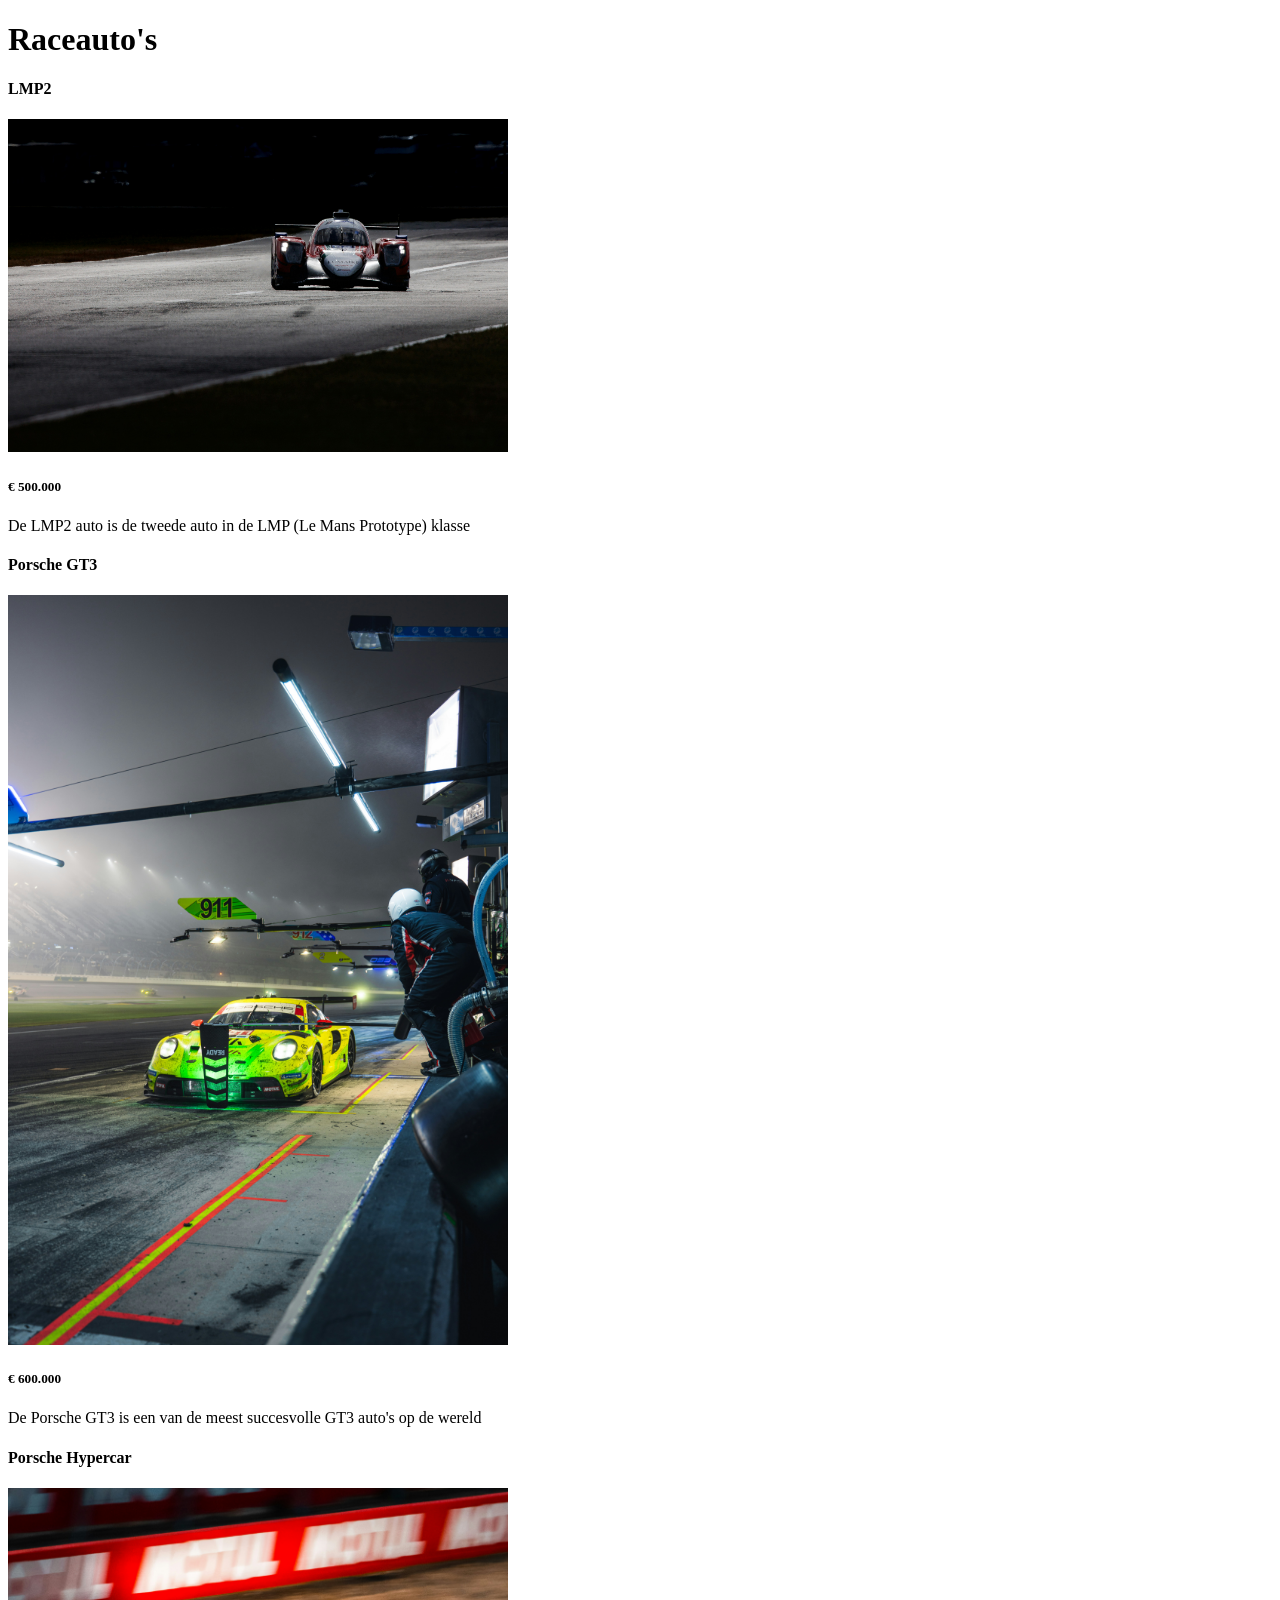
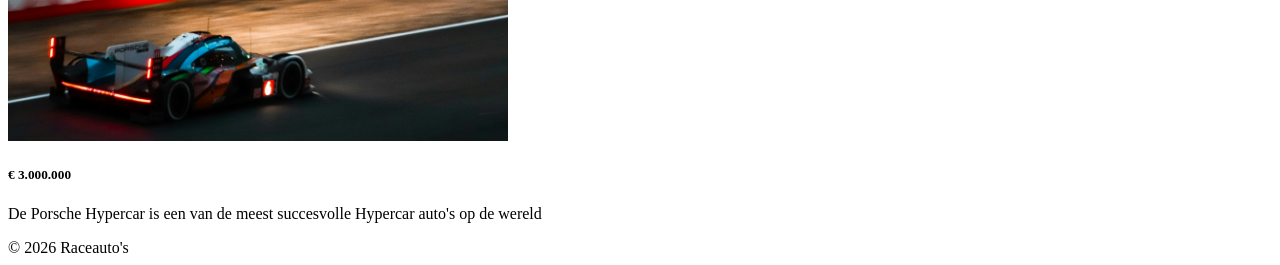
==== website/index.html @ ff04b663 "hoi" ====
<!DOCTYPE html>
<html lang="nl">
<head>
    <meta charset="UTF-8">
    <meta name="viewport" content="width=device-width, initial-scale=1.0">
    <title>Auto</title>
</head>
<body>
    <div id="header">
        <h1>Raceauto's</h1>

    </div> <!-- einde header -->

    <!-- <h1>Raceauto's</h1> -->
     <div id="content"><!-- einde content -->


<h4>LMP2</h4>
<img src="images/lmp2.jpg" alt="lmp2" width="500">
<h5>&euro; 500.000</h5>
<p>De LMP2 auto is de tweede auto in de LMP (Le Mans Prototype) klasse</p>

<h4>Porsche GT3</h4>
<img src="images/porsche_gt3.jpg" alt="porsche gt3" width="500">
<h5>&euro; 600.000</h5>
<p>De Porsche GT3 is een van de meest succesvolle GT3 auto's op de wereld</p>

<h4>Porsche Hypercar</h4>
<img src="images/porsche_hypercar.jpg" alt="porsche hypercar" width="500">
<h5>&euro; 3.000.000</h5>
<p>De Porsche Hypercar is een van de meest succesvolle Hypercar auto's op de wereld</p>


    <div id="footer">&copy; 2026 Raceauto's</div> <!-- einde footer -->
</body>
</html>
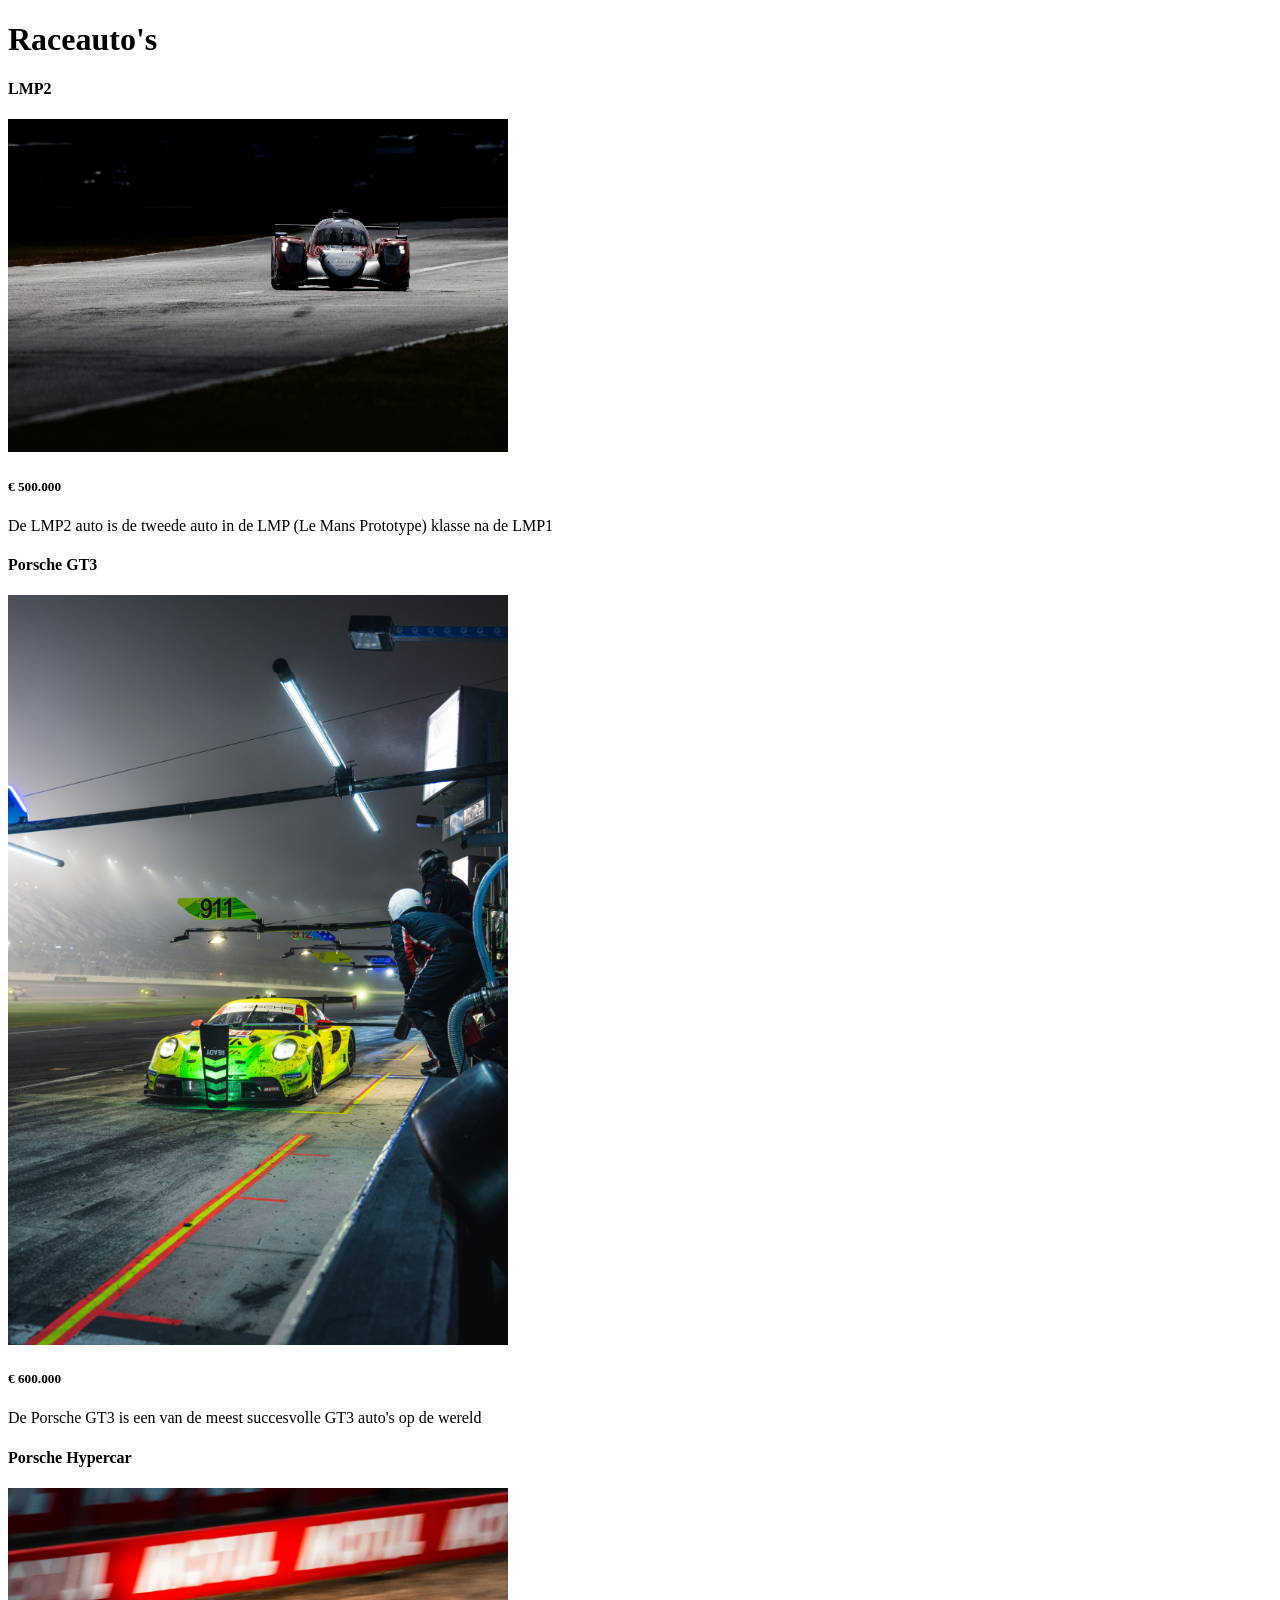
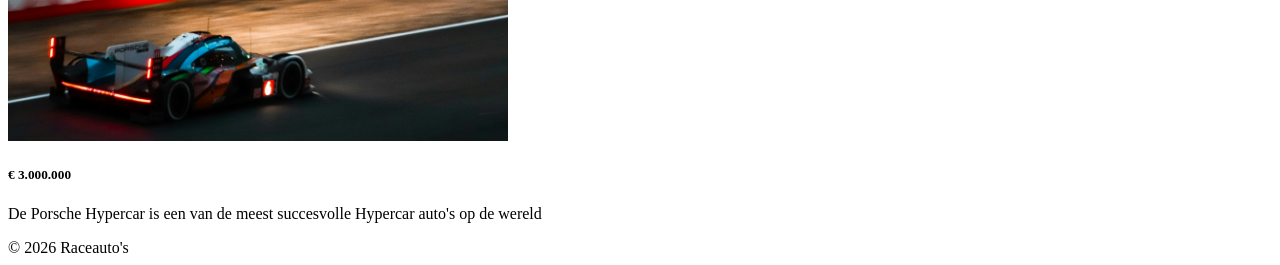
==== commit 7a29281c: "hoi" ====
--- a/website/index.html
+++ b/website/index.html
@@ -18,7 +18,7 @@
 <h4>LMP2</h4>
 <img src="images/lmp2.jpg" alt="lmp2" width="500">
 <h5>&euro; 500.000</h5>
-<p>De LMP2 auto is de tweede auto in de LMP (Le Mans Prototype) klasse</p>
+<p>De LMP2 auto is de tweede auto in de LMP (Le Mans Prototype) klasse na de LMP1</p>
 
 <h4>Porsche GT3</h4>
 <img src="images/porsche_gt3.jpg" alt="porsche gt3" width="500">
@@ -31,6 +31,6 @@
 <p>De Porsche Hypercar is een van de meest succesvolle Hypercar auto's op de wereld</p>
 
 
-    <div id="footer">&copy; 2026 Raceauto's</div> <!-- einde footer -->
+    <div id="footer">&copy; 2026 Raceauto's</div>
 </body>
 </html>
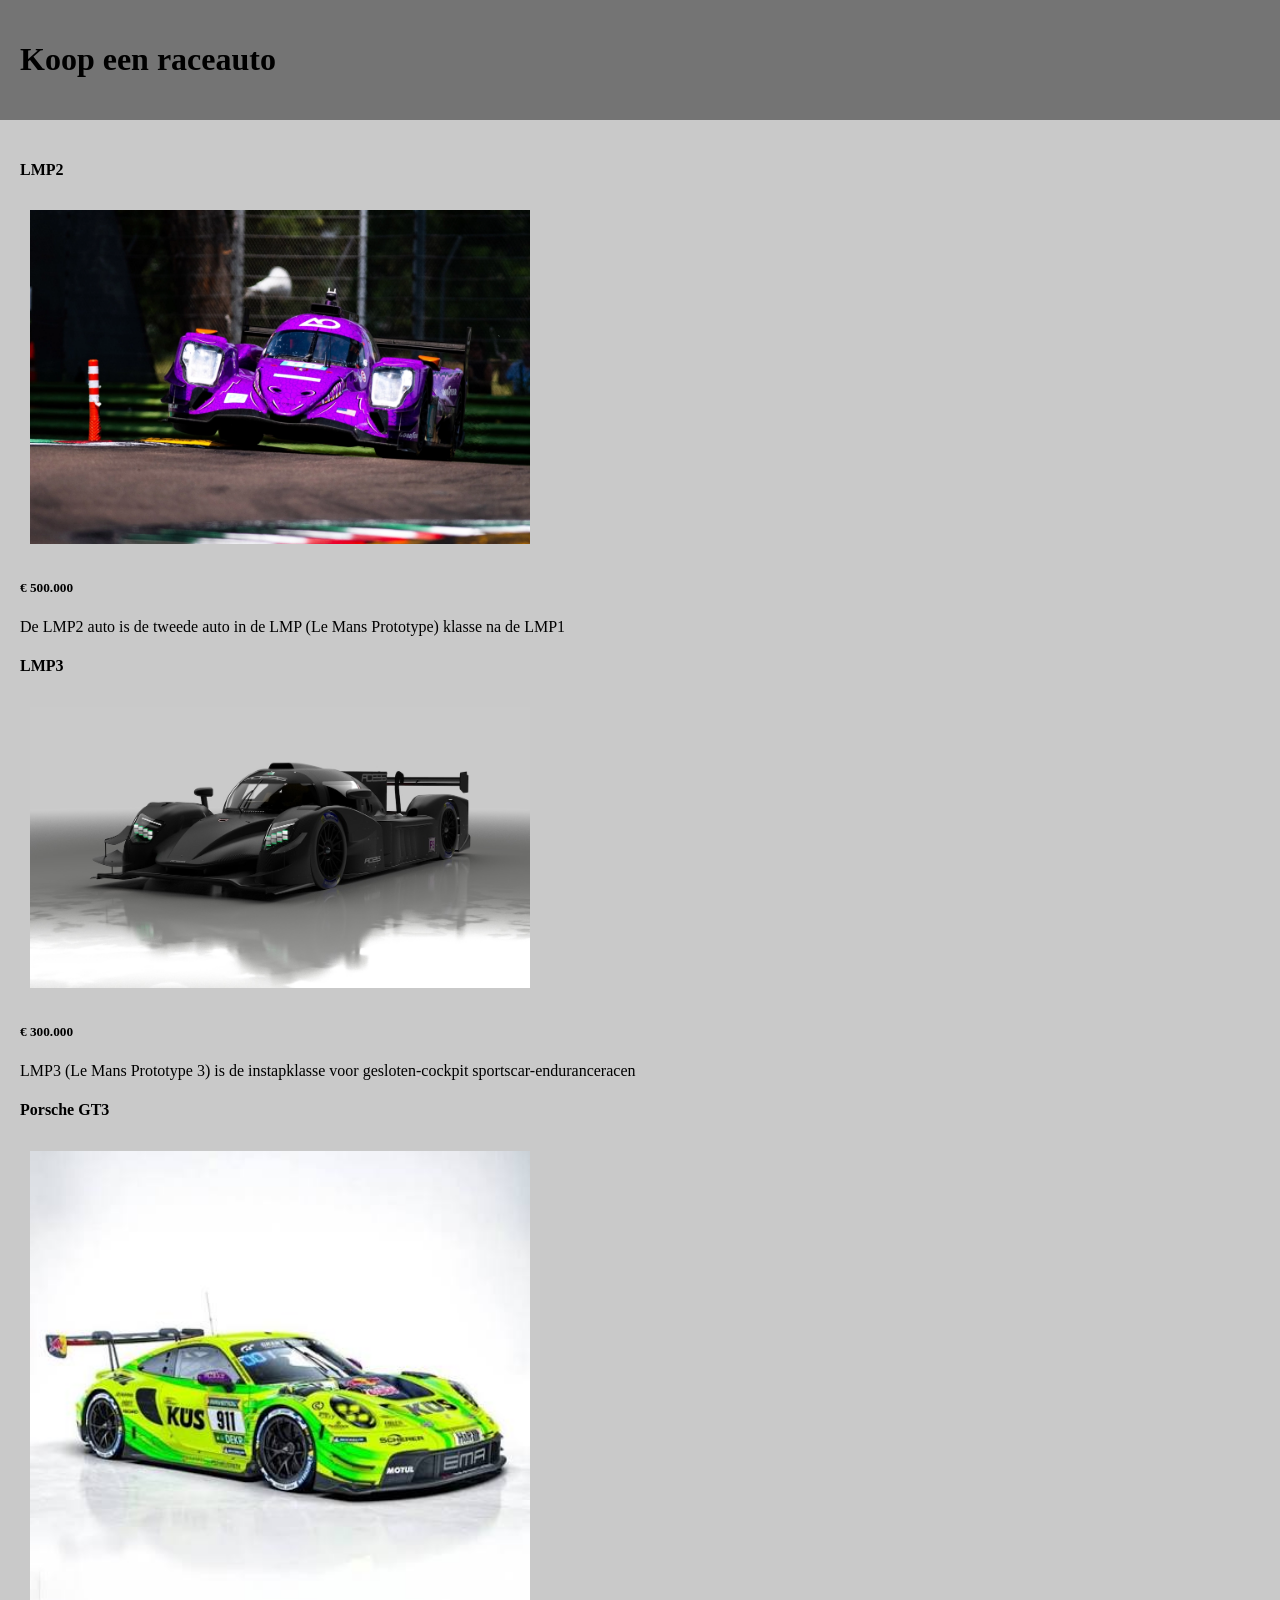
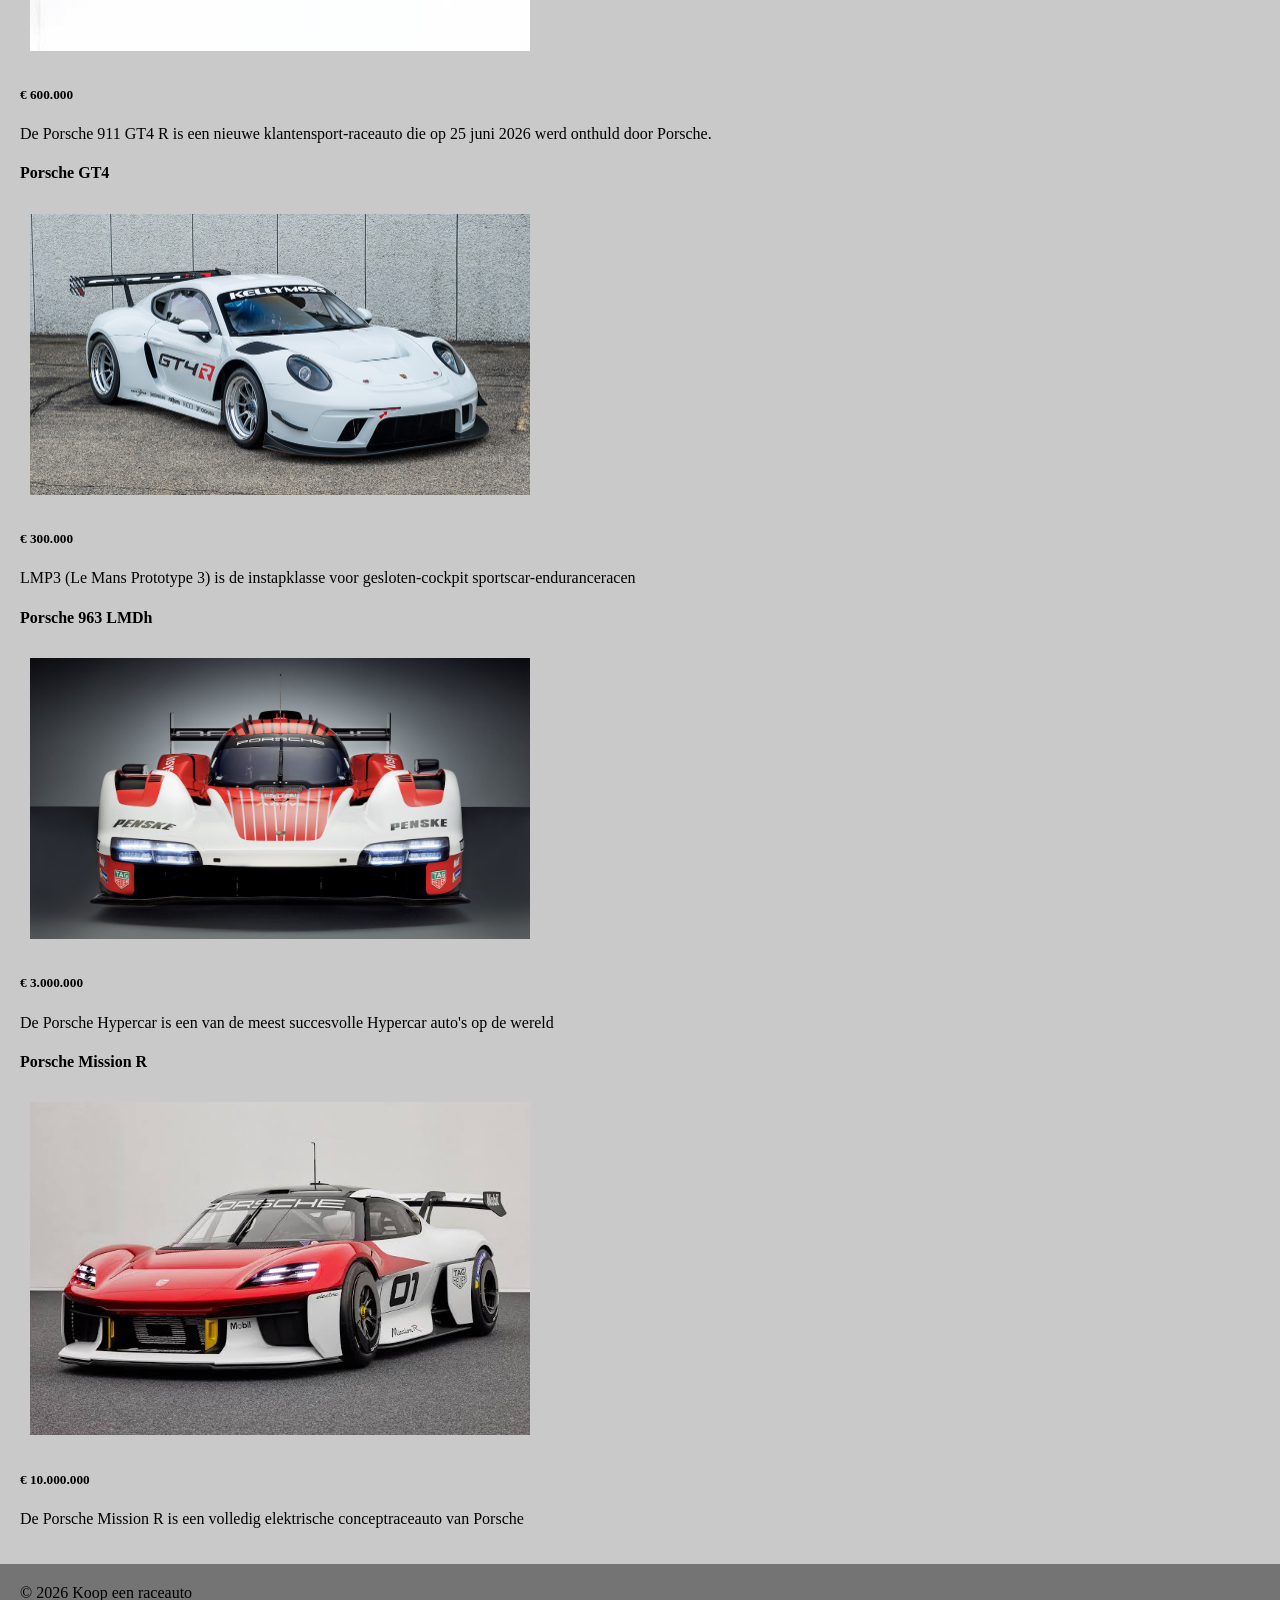
==== commit b13773e7: "hoi" ====
--- a/website/index.html
+++ b/website/index.html
@@ -3,34 +3,52 @@
 <head>
     <meta charset="UTF-8">
     <meta name="viewport" content="width=device-width, initial-scale=1.0">
-    <title>Auto</title>
+    <title>Koop een raceauto</title>
+    <link rel="stylesheet" href="style.css">
 </head>
 <body>
     <div id="header">
-        <h1>Raceauto's</h1>
+        <h1>Koop een raceauto</h1>
 
     </div> <!-- einde header -->
 
-    <!-- <h1>Raceauto's</h1> -->
-     <div id="content"><!-- einde content -->
+     <div id="content">
 
 
 <h4>LMP2</h4>
-<img src="images/lmp2.jpg" alt="lmp2" width="500">
+
+<a href="lmp2detail.html"><img src="images/lmp2.webp" alt="lmp2" width="500"></a>
 <h5>&euro; 500.000</h5>
 <p>De LMP2 auto is de tweede auto in de LMP (Le Mans Prototype) klasse na de LMP1</p>
 
+<h4>LMP3</h4>
+<a href="lmp3detail.html"><img src="images/lmp3.jpg" alt="lmp2" width="500"></a>
+<h5>&euro; 300.000</h5>
+<p>LMP3 (Le Mans Prototype 3) is de instapklasse voor gesloten-cockpit sportscar-enduranceracen</p>
+
 <h4>Porsche GT3</h4>
-<img src="images/porsche_gt3.jpg" alt="porsche gt3" width="500">
+<a href="gt3detail.html"><img src="images/porsche_gt3.jpg" alt="lmp2" width="500"></a>
 <h5>&euro; 600.000</h5>
-<p>De Porsche GT3 is een van de meest succesvolle GT3 auto's op de wereld</p>
+<p>De Porsche 911 GT4 R is een nieuwe klantensport-raceauto die op 25 juni 2026 werd onthuld door Porsche.</p>
 
-<h4>Porsche Hypercar</h4>
-<img src="images/porsche_hypercar.jpg" alt="porsche hypercar" width="500">
+<h4>Porsche GT4</h4>
+<a href="gt4detail.html"><img src="images/porsche_gt4.jpg" alt="lmp2" width="500"></a>
+<h5>&euro; 300.000</h5>
+<p>LMP3 (Le Mans Prototype 3) is de instapklasse voor gesloten-cockpit sportscar-enduranceracen</p>
+
+<h4>Porsche 963 LMDh</h4>
+<a href="hypercardetail.html"><img src="images/porsche_hypercar.jpg" alt="lmp2" width="500"></a>
 <h5>&euro; 3.000.000</h5>
 <p>De Porsche Hypercar is een van de meest succesvolle Hypercar auto's op de wereld</p>
 
+<h4>Porsche Mission R</h4>
+<a href="missionrdetail.html"><img src="images/missionr.jpg" alt="lmp2" width="500"></a>
+<h5>&euro; 10.000.000</h5>
+<p>De Porsche Mission R is een volledig elektrische conceptraceauto van Porsche</p>
 
-    <div id="footer">&copy; 2026 Raceauto's</div>
+     </div> <!-- einde content -->
+
+
+    <div id="footer">&copy; 2026 Koop een raceauto</div>
 </body>
 </html>
--- a/website/style.css
+++ b/website/style.css
@@ -0,0 +1,27 @@
+body {
+    margin: 0;
+}
+
+#header {
+    background-color: #747474;
+    padding: 20px;
+}
+
+#content {
+    background-color: #c9c9c9;
+    padding: 20px;
+}
+
+#footer {
+    background-color: #747474;
+    padding: 20px;
+    clear: both;
+}
+
+img {
+    border: 10px solid #c9c9c9;
+}
+
+img:hover {
+    border: 10px solid #747474;
+}
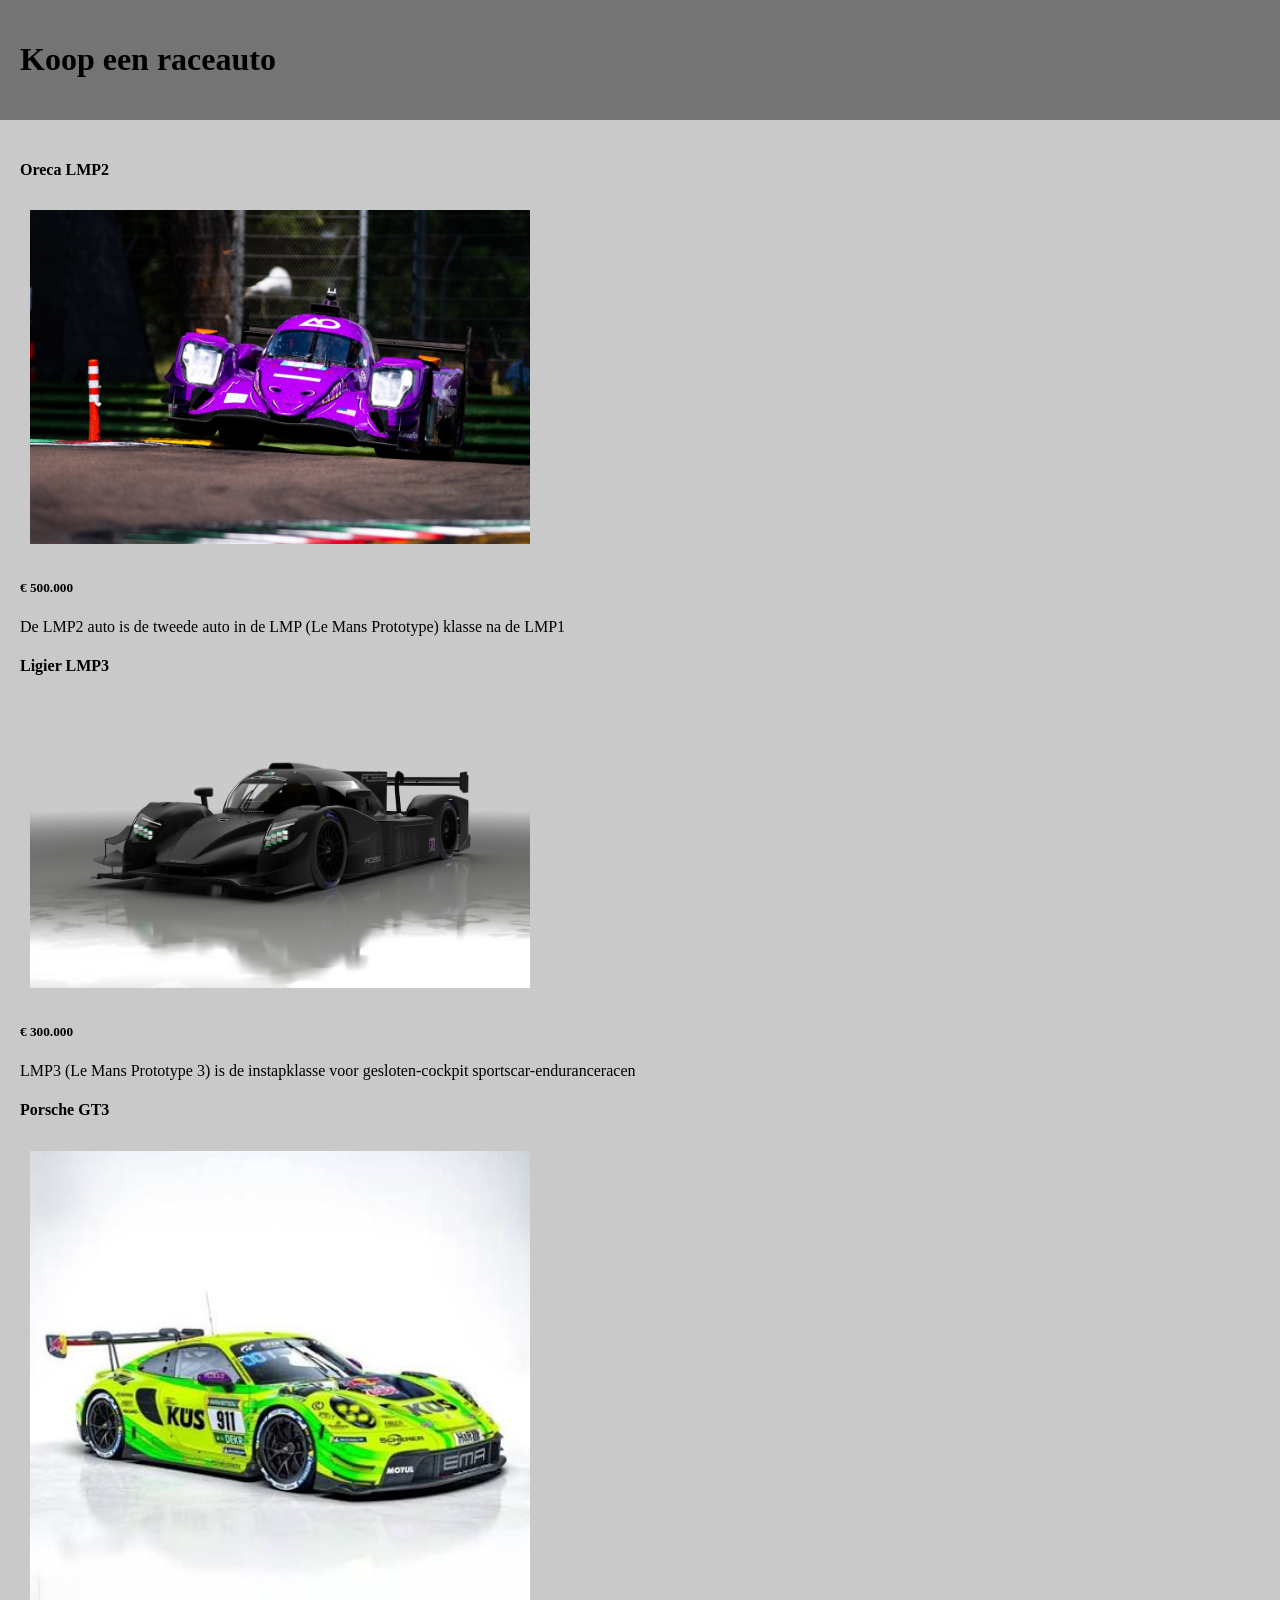
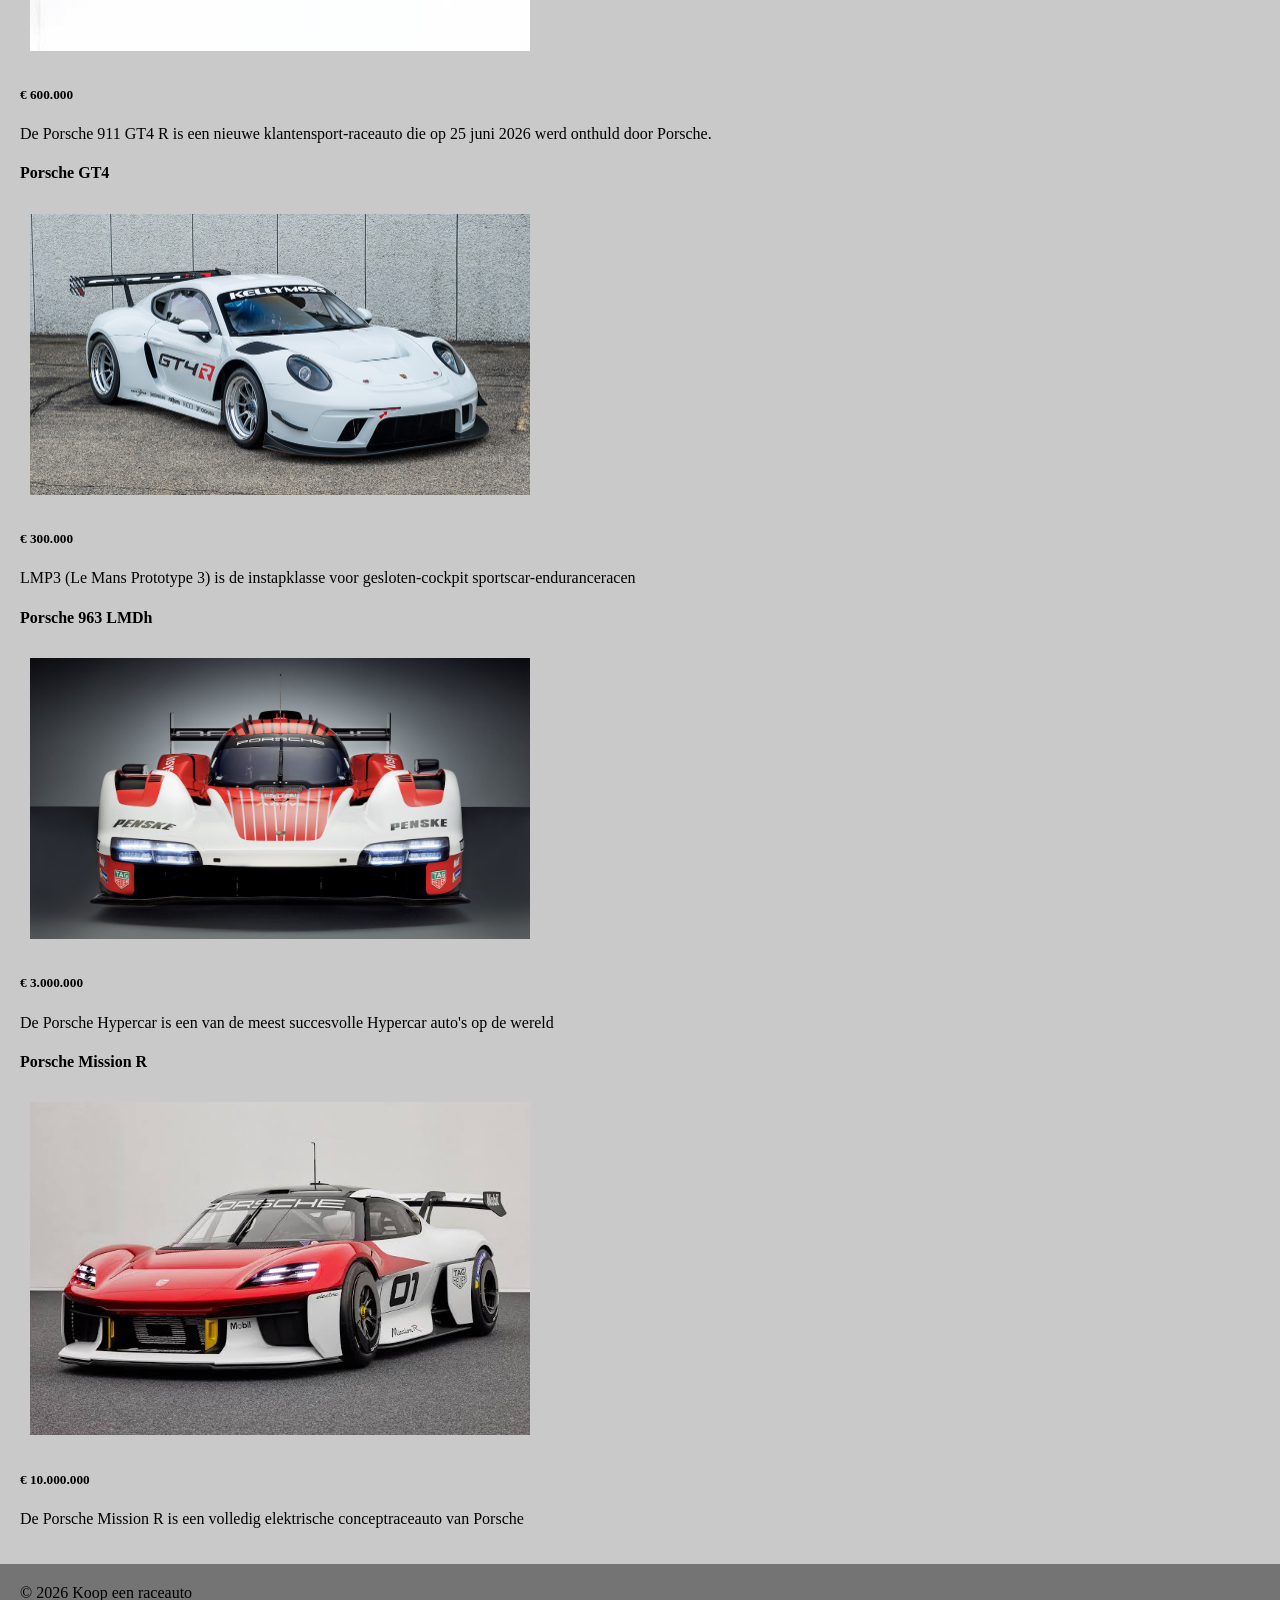
==== commit 6a91c8dd: "hoi" ====
--- a/website/index.html
+++ b/website/index.html
@@ -1,54 +1,80 @@
-<!DOCTYPE html>
+<!doctype html>
 <html lang="nl">
-<head>
-    <meta charset="UTF-8">
-    <meta name="viewport" content="width=device-width, initial-scale=1.0">
+  <head>
+    <meta charset="UTF-8" />
+    <meta name="viewport" content="width=device-width, initial-scale=1.0" />
     <title>Koop een raceauto</title>
-    <link rel="stylesheet" href="style.css">
-</head>
-<body>
+    <link rel="stylesheet" href="style.css" />
+  </head>
+  <body>
     <div id="header">
-        <h1>Koop een raceauto</h1>
+      <h1>Koop een raceauto</h1>
+    </div>
 
-    </div> <!-- einde header -->
+    <div id="content">
+      <h4>Oreca LMP2</h4>
 
-     <div id="content">
+      <a href="lmp2detail.html"
+        ><img src="images/lmp2.webp" alt="lmp2" width="500"
+      /></a>
+      <h5>&euro; 500.000</h5>
+      <p>
+        De LMP2 auto is de tweede auto in de LMP (Le Mans Prototype) klasse na
+        de LMP1
+      </p>
 
+      <h4>Ligier LMP3</h4>
+      <a href="lmp3detail.html"
+        ><img src="images/lmp3.jpg" alt="lmp2" width="500"
+      /></a>
+      <h5>&euro; 300.000</h5>
+      <p>
+        LMP3 (Le Mans Prototype 3) is de instapklasse voor gesloten-cockpit
+        sportscar-enduranceracen
+      </p>
 
-<h4>LMP2</h4>
+      <h4>Porsche GT3</h4>
+      <a href="gt3detail.html"
+        ><img src="images/porsche_gt3.jpg" alt="lmp2" width="500"
+      /></a>
+      <h5>&euro; 600.000</h5>
+      <p>
+        De Porsche 911 GT4 R is een nieuwe klantensport-raceauto die op 25 juni
+        2026 werd onthuld door Porsche.
+      </p>
 
-<a href="lmp2detail.html"><img src="images/lmp2.webp" alt="lmp2" width="500"></a>
-<h5>&euro; 500.000</h5>
-<p>De LMP2 auto is de tweede auto in de LMP (Le Mans Prototype) klasse na de LMP1</p>
+      <h4>Porsche GT4</h4>
+      <a href="gt4detail.html"
+        ><img src="images/porsche_gt4.jpg" alt="lmp2" width="500"
+      /></a>
+      <h5>&euro; 300.000</h5>
+      <p>
+        LMP3 (Le Mans Prototype 3) is de instapklasse voor gesloten-cockpit
+        sportscar-enduranceracen
+      </p>
 
-<h4>LMP3</h4>
-<a href="lmp3detail.html"><img src="images/lmp3.jpg" alt="lmp2" width="500"></a>
-<h5>&euro; 300.000</h5>
-<p>LMP3 (Le Mans Prototype 3) is de instapklasse voor gesloten-cockpit sportscar-enduranceracen</p>
+      <h4>Porsche 963 LMDh</h4>
+      <a href="hypercardetail.html"
+        ><img src="images/porsche_hypercar.jpg" alt="lmp2" width="500"
+      /></a>
+      <h5>&euro; 3.000.000</h5>
+      <p>
+        De Porsche Hypercar is een van de meest succesvolle Hypercar auto's op
+        de wereld
+      </p>
 
-<h4>Porsche GT3</h4>
-<a href="gt3detail.html"><img src="images/porsche_gt3.jpg" alt="lmp2" width="500"></a>
-<h5>&euro; 600.000</h5>
-<p>De Porsche 911 GT4 R is een nieuwe klantensport-raceauto die op 25 juni 2026 werd onthuld door Porsche.</p>
-
-<h4>Porsche GT4</h4>
-<a href="gt4detail.html"><img src="images/porsche_gt4.jpg" alt="lmp2" width="500"></a>
-<h5>&euro; 300.000</h5>
-<p>LMP3 (Le Mans Prototype 3) is de instapklasse voor gesloten-cockpit sportscar-enduranceracen</p>
-
-<h4>Porsche 963 LMDh</h4>
-<a href="hypercardetail.html"><img src="images/porsche_hypercar.jpg" alt="lmp2" width="500"></a>
-<h5>&euro; 3.000.000</h5>
-<p>De Porsche Hypercar is een van de meest succesvolle Hypercar auto's op de wereld</p>
-
-<h4>Porsche Mission R</h4>
-<a href="missionrdetail.html"><img src="images/missionr.jpg" alt="lmp2" width="500"></a>
-<h5>&euro; 10.000.000</h5>
-<p>De Porsche Mission R is een volledig elektrische conceptraceauto van Porsche</p>
-
-     </div> <!-- einde content -->
-
+      <h4>Porsche Mission R</h4>
+      <a href="missionrdetail.html"
+        ><img src="images/missionr.jpg" alt="lmp2" width="500"
+      /></a>
+      <h5>&euro; 10.000.000</h5>
+      <p>
+        De Porsche Mission R is een volledig elektrische conceptraceauto van
+        Porsche
+      </p>
+    </div>
+    <!-- einde content -->
 
     <div id="footer">&copy; 2026 Koop een raceauto</div>
-</body>
-</html>+  </body>
+</html>
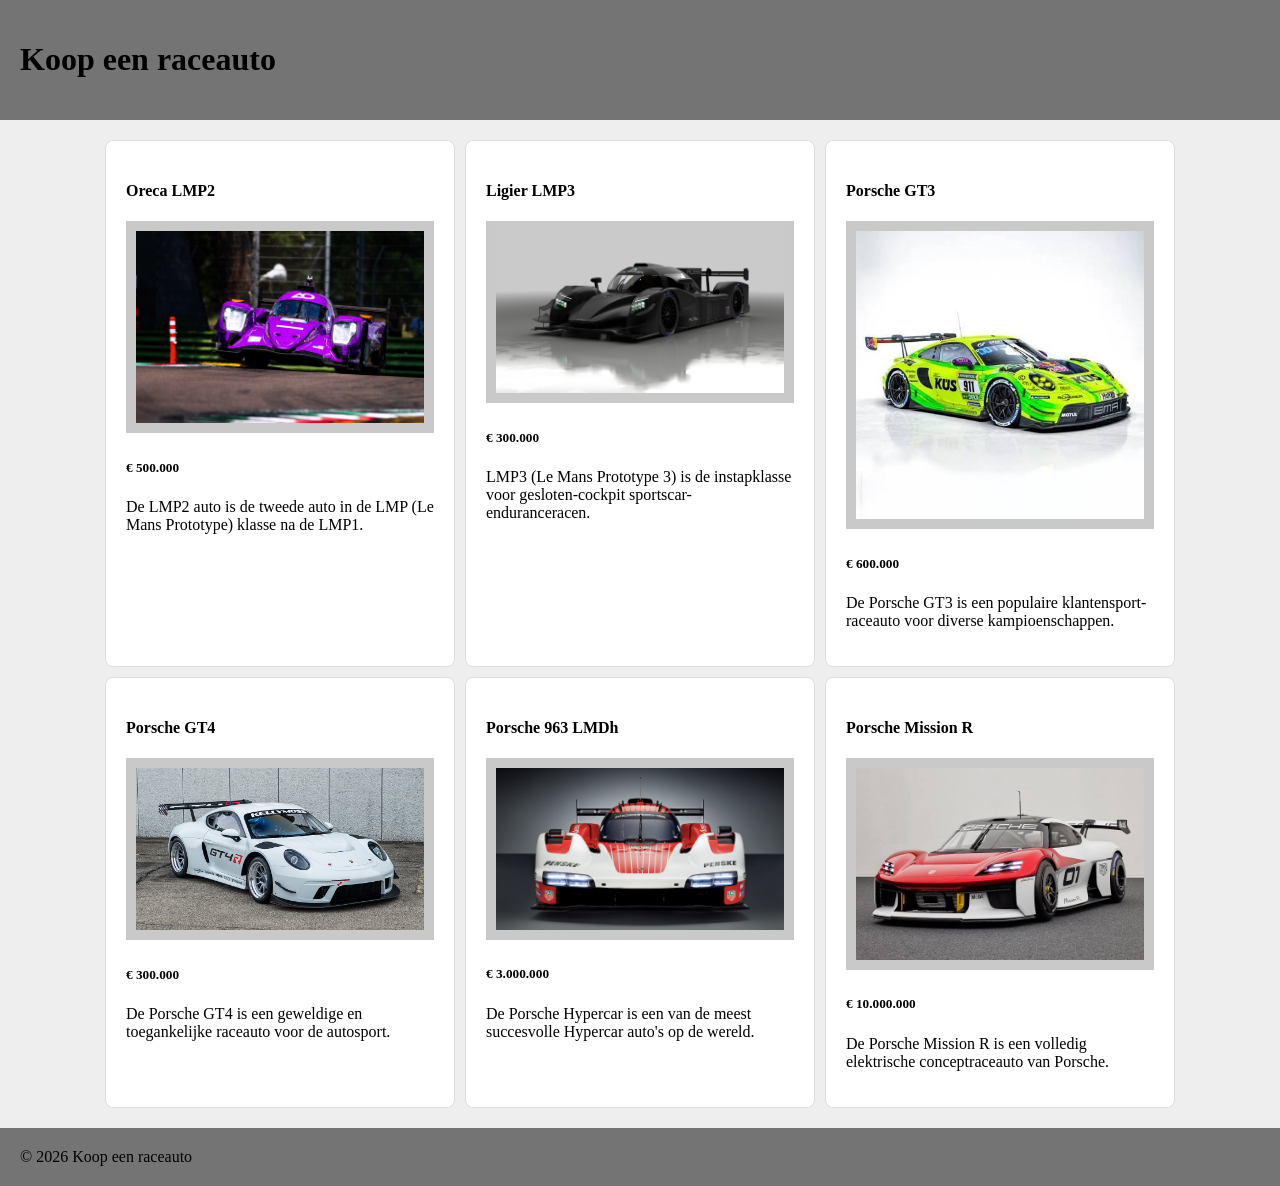
==== commit 6b834974: "hoi" ====
--- a/website/index.html
+++ b/website/index.html
@@ -11,70 +11,81 @@
       <h1>Koop een raceauto</h1>
     </div>
 
-    <div id="content">
-      <h4>Oreca LMP2</h4>
+    <div id="producten">
+      <!-- Product 1: Oreca LMP2 -->
+      <div class="product-kaart">
+        <h4>Oreca LMP2</h4>
+        <a href="lmp2detail.html">
+          <img src="images/lmp2.webp" alt="Oreca LMP2" />
+        </a>
+        <h5>&euro; 500.000</h5>
+        <p>
+          De LMP2 auto is de tweede auto in de LMP (Le Mans Prototype) klasse na de LMP1.
+        </p>
+      </div>
 
-      <a href="lmp2detail.html"
-        ><img src="images/lmp2.webp" alt="lmp2" width="500"
-      /></a>
-      <h5>&euro; 500.000</h5>
-      <p>
-        De LMP2 auto is de tweede auto in de LMP (Le Mans Prototype) klasse na
-        de LMP1
-      </p>
+      <!-- Product 2: Ligier LMP3 -->
+      <div class="product-kaart">
+        <h4>Ligier LMP3</h4>
+        <a href="lmp3detail.html">
+          <img src="images/lmp3.jpg" alt="Ligier LMP3" />
+        </a>
+        <h5>&euro; 300.000</h5>
+        <p>
+          LMP3 (Le Mans Prototype 3) is de instapklasse voor gesloten-cockpit sportscar-enduranceracen.
+        </p>
+      </div>
 
-      <h4>Ligier LMP3</h4>
-      <a href="lmp3detail.html"
-        ><img src="images/lmp3.jpg" alt="lmp2" width="500"
-      /></a>
-      <h5>&euro; 300.000</h5>
-      <p>
-        LMP3 (Le Mans Prototype 3) is de instapklasse voor gesloten-cockpit
-        sportscar-enduranceracen
-      </p>
+      <!-- Product 3: Porsche GT3 -->
+      <div class="product-kaart">
+        <h4>Porsche GT3</h4>
+        <a href="gt3detail.html">
+          <img src="images/porsche_gt3.jpg" alt="Porsche GT3" />
+        </a>
+        <h5>&euro; 600.000</h5>
+        <p>
+          De Porsche GT3 is een populaire klantensport-raceauto voor diverse kampioenschappen.
+        </p>
+      </div>
 
-      <h4>Porsche GT3</h4>
-      <a href="gt3detail.html"
-        ><img src="images/porsche_gt3.jpg" alt="lmp2" width="500"
-      /></a>
-      <h5>&euro; 600.000</h5>
-      <p>
-        De Porsche 911 GT4 R is een nieuwe klantensport-raceauto die op 25 juni
-        2026 werd onthuld door Porsche.
-      </p>
+      <!-- Product 4: Porsche GT4 -->
+      <div class="product-kaart">
+        <h4>Porsche GT4</h4>
+        <a href="gt4detail.html">
+          <img src="images/porsche_gt4.jpg" alt="Porsche GT4" />
+        </a>
+        <h5>&euro; 300.000</h5>
+        <p>
+          De Porsche GT4 is een geweldige en toegankelijke raceauto voor de autosport.
+        </p>
+      </div>
 
-      <h4>Porsche GT4</h4>
-      <a href="gt4detail.html"
-        ><img src="images/porsche_gt4.jpg" alt="lmp2" width="500"
-      /></a>
-      <h5>&euro; 300.000</h5>
-      <p>
-        LMP3 (Le Mans Prototype 3) is de instapklasse voor gesloten-cockpit
-        sportscar-enduranceracen
-      </p>
+      <!-- Product 5: Porsche 963 LMDh -->
+      <div class="product-kaart">
+        <h4>Porsche 963 LMDh</h4>
+        <a href="hypercardetail.html">
+          <img src="images/porsche_hypercar.jpg" alt="Porsche 963 LMDh" />
+        </a>
+        <h5>&euro; 3.000.000</h5>
+        <p>
+          De Porsche Hypercar is een van de meest succesvolle Hypercar auto's op de wereld.
+        </p>
+      </div>
 
-      <h4>Porsche 963 LMDh</h4>
-      <a href="hypercardetail.html"
-        ><img src="images/porsche_hypercar.jpg" alt="lmp2" width="500"
-      /></a>
-      <h5>&euro; 3.000.000</h5>
-      <p>
-        De Porsche Hypercar is een van de meest succesvolle Hypercar auto's op
-        de wereld
-      </p>
-
-      <h4>Porsche Mission R</h4>
-      <a href="missionrdetail.html"
-        ><img src="images/missionr.jpg" alt="lmp2" width="500"
-      /></a>
-      <h5>&euro; 10.000.000</h5>
-      <p>
-        De Porsche Mission R is een volledig elektrische conceptraceauto van
-        Porsche
-      </p>
+      <!-- Product 6: Porsche Mission R -->
+      <div class="product-kaart">
+        <h4>Porsche Mission R</h4>
+        <a href="missionrdetail.html">
+          <img src="images/missionr.jpg" alt="Porsche Mission R" />
+        </a>
+        <h5>&euro; 10.000.000</h5>
+        <p>
+          De Porsche Mission R is een volledig elektrische conceptraceauto van Porsche.
+        </p>
+      </div>
     </div>
     <!-- einde content -->
 
     <div id="footer">&copy; 2026 Koop een raceauto</div>
   </body>
-</html>
+</html>
--- a/website/style.css
+++ b/website/style.css
@@ -1,27 +1,52 @@
 body {
+
     margin: 0;
+
 }
 
 #header {
+
     background-color: #747474;
+
     padding: 20px;
+
 }
 
-#content {
-    background-color: #c9c9c9;
+#producten {
+    background-color: #eeeeee;
     padding: 20px;
+    display: flex;
+    flex-wrap: wrap; /* Zorgt dat kaarten netjes naar de volgende regel gaan */
+    justify-content: center;
+    gap: 10px; /* Ruimte tussen de productkaarten */
+}
+
+.product-kaart {
+    background-color: #ffffff;
+    border: 1px solid #dddddd;
+    padding: 20px;
+    width: 350px; /* Vaste breedte voor een mooie webshop-look */
+    box-sizing: border-box;
+    border-radius: 8px;
+}
+
+.product-kaart img {
+    width: 100%; /* Zorgt dat de afbeelding netjes binnen de kaart past */
+    height: auto;
+    border: 10px solid #c9c9c9;
+    box-sizing: border-box;
+}
+
+.product-kaart img:hover {
+    border: 10px solid #747474;
 }
 
 #footer {
+
     background-color: #747474;
+
     padding: 20px;
+
     clear: both;
-}
 
-img {
-    border: 10px solid #c9c9c9;
-}
-
-img:hover {
-    border: 10px solid #747474;
 }
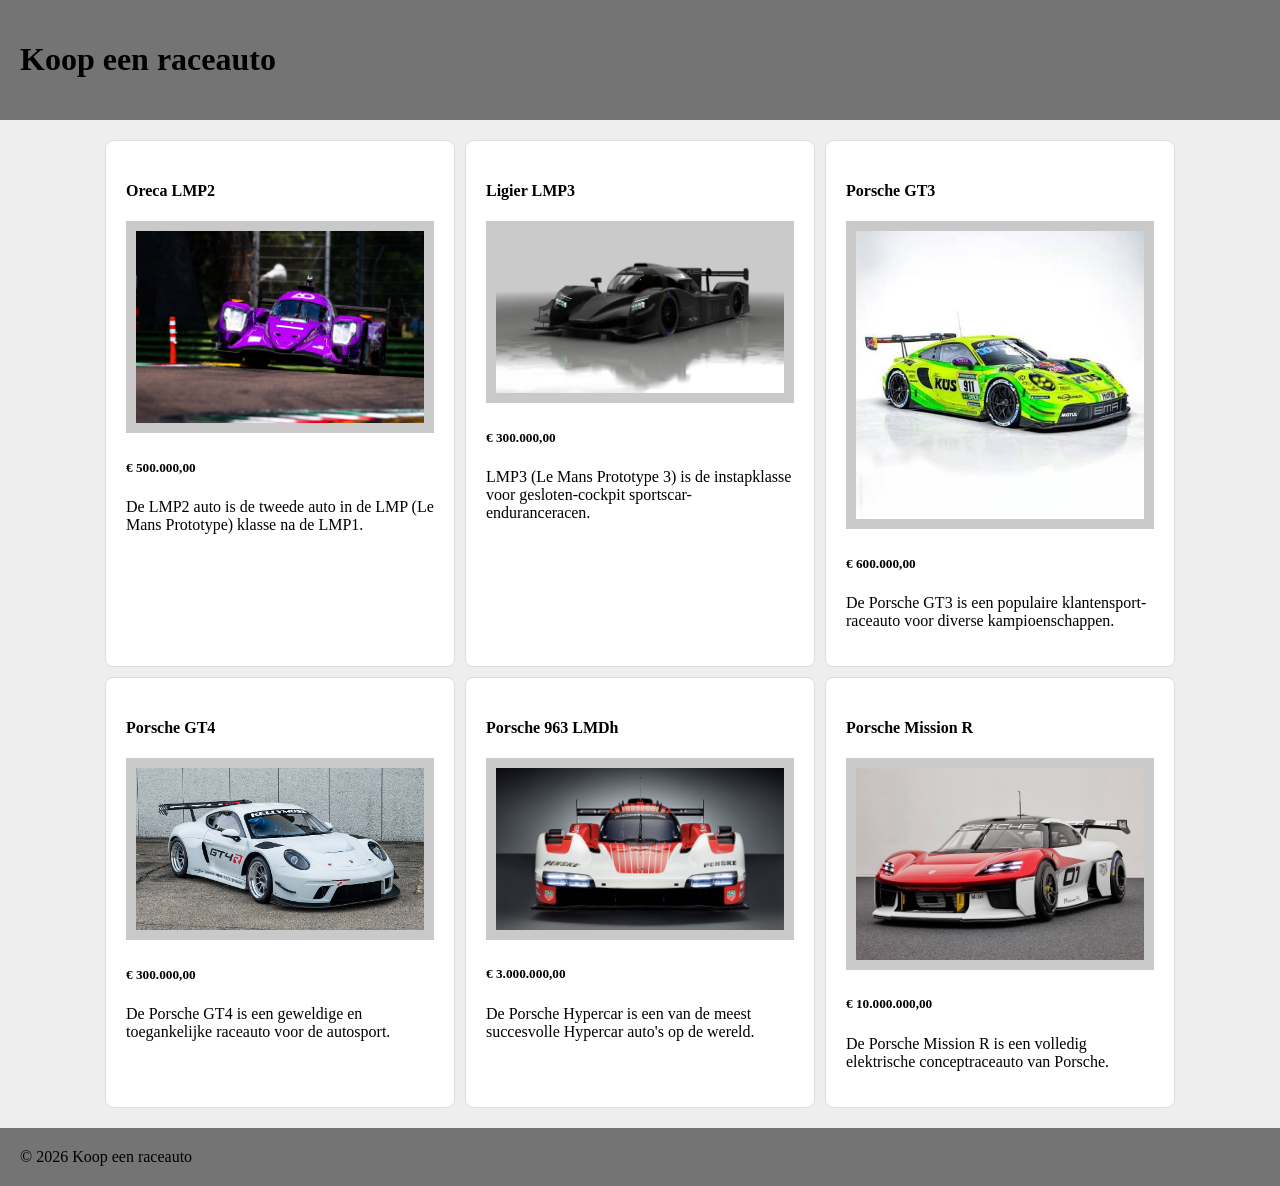
==== commit 248a1673: "hoi" ====
--- a/website/index.html
+++ b/website/index.html
@@ -18,7 +18,7 @@
         <a href="lmp2detail.html">
           <img src="images/lmp2.webp" alt="Oreca LMP2" />
         </a>
-        <h5>&euro; 500.000</h5>
+        <h5>&euro; 500.000,00</h5>
         <p>
           De LMP2 auto is de tweede auto in de LMP (Le Mans Prototype) klasse na de LMP1.
         </p>
@@ -30,7 +30,7 @@
         <a href="lmp3detail.html">
           <img src="images/lmp3.jpg" alt="Ligier LMP3" />
         </a>
-        <h5>&euro; 300.000</h5>
+        <h5>&euro; 300.000,00</h5>
         <p>
           LMP3 (Le Mans Prototype 3) is de instapklasse voor gesloten-cockpit sportscar-enduranceracen.
         </p>
@@ -42,7 +42,7 @@
         <a href="gt3detail.html">
           <img src="images/porsche_gt3.jpg" alt="Porsche GT3" />
         </a>
-        <h5>&euro; 600.000</h5>
+        <h5>&euro; 600.000,00</h5>
         <p>
           De Porsche GT3 is een populaire klantensport-raceauto voor diverse kampioenschappen.
         </p>
@@ -54,7 +54,7 @@
         <a href="gt4detail.html">
           <img src="images/porsche_gt4.jpg" alt="Porsche GT4" />
         </a>
-        <h5>&euro; 300.000</h5>
+        <h5>&euro; 300.000,00</h5>
         <p>
           De Porsche GT4 is een geweldige en toegankelijke raceauto voor de autosport.
         </p>
@@ -66,7 +66,7 @@
         <a href="hypercardetail.html">
           <img src="images/porsche_hypercar.jpg" alt="Porsche 963 LMDh" />
         </a>
-        <h5>&euro; 3.000.000</h5>
+        <h5>&euro; 3.000.000,00</h5>
         <p>
           De Porsche Hypercar is een van de meest succesvolle Hypercar auto's op de wereld.
         </p>
@@ -78,7 +78,7 @@
         <a href="missionrdetail.html">
           <img src="images/missionr.jpg" alt="Porsche Mission R" />
         </a>
-        <h5>&euro; 10.000.000</h5>
+        <h5>&euro; 10.000.000,00</h5>
         <p>
           De Porsche Mission R is een volledig elektrische conceptraceauto van Porsche.
         </p>
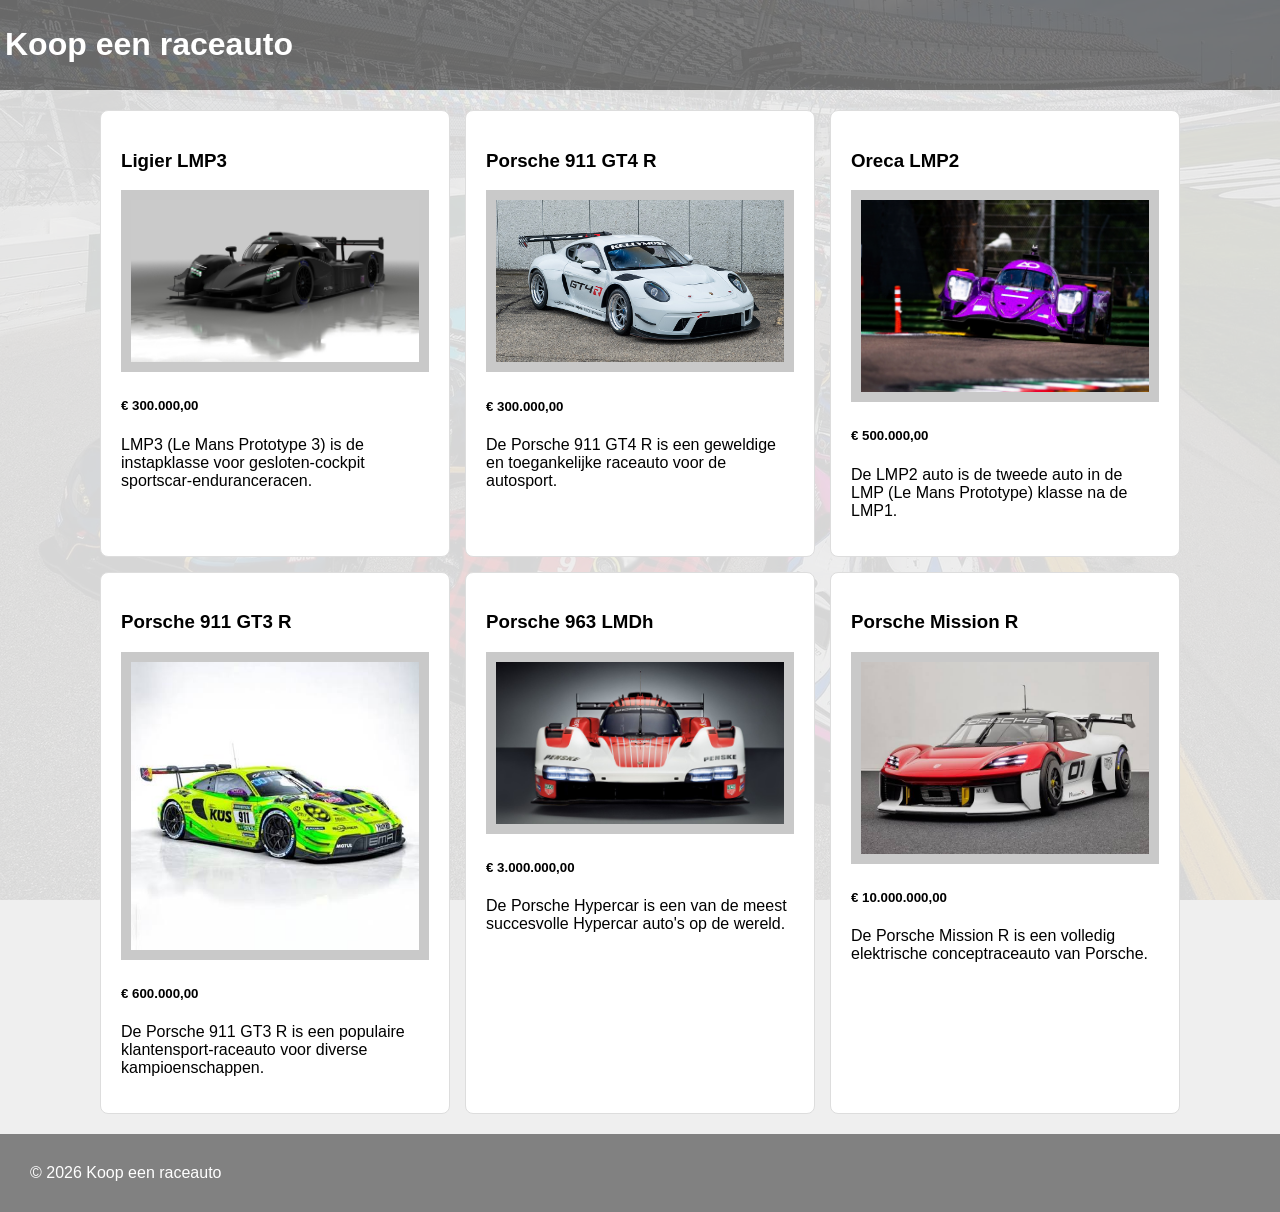
==== commit 71cfed7f: "hoi" ====
--- a/website/index.html
+++ b/website/index.html
@@ -7,85 +7,91 @@
     <link rel="stylesheet" href="style.css" />
   </head>
   <body>
+
     <div id="header">
       <h1>Koop een raceauto</h1>
     </div>
 
     <div id="producten">
-      <!-- Product 1: Oreca LMP2 -->
+      <!-- Ligier LMP3 -->
       <div class="product-kaart">
-        <h4>Oreca LMP2</h4>
+        <h3>Ligier LMP3</h3>
+        <a href="lmp3detail.html">
+          <img src="images/lmp3.jpg" alt="Ligier LMP3" />
+        </a>
+        <h5>&euro; 300.000,00</h5>
+        <p>
+          LMP3 (Le Mans Prototype 3) is de instapklasse voor gesloten-cockpit
+          sportscar-enduranceracen.
+        </p>
+      </div>
+
+      <!-- Porsche GT4 -->
+      <div class="product-kaart">
+        <h3>Porsche 911 GT4 R</h3>
+        <a href="gt4detail.html">
+          <img src="images/porsche_gt4.jpg" alt="Porsche GT4" />
+        </a>
+        <h5>&euro; 300.000,00</h5>
+        <p>
+          De Porsche 911 GT4 R is een geweldige en toegankelijke raceauto voor de
+          autosport.
+        </p>
+      </div>
+
+      <!-- Oreca LMP2 -->
+      <div class="product-kaart">
+        <h3>Oreca LMP2</h3>
         <a href="lmp2detail.html">
           <img src="images/lmp2.webp" alt="Oreca LMP2" />
         </a>
         <h5>&euro; 500.000,00</h5>
         <p>
-          De LMP2 auto is de tweede auto in de LMP (Le Mans Prototype) klasse na de LMP1.
+          De LMP2 auto is de tweede auto in de LMP (Le Mans Prototype) klasse na
+          de LMP1.
         </p>
       </div>
 
-      <!-- Product 2: Ligier LMP3 -->
+      <!-- Porsche GT3 -->
       <div class="product-kaart">
-        <h4>Ligier LMP3</h4>
-        <a href="lmp3detail.html">
-          <img src="images/lmp3.jpg" alt="Ligier LMP3" />
-        </a>
-        <h5>&euro; 300.000,00</h5>
-        <p>
-          LMP3 (Le Mans Prototype 3) is de instapklasse voor gesloten-cockpit sportscar-enduranceracen.
-        </p>
-      </div>
-
-      <!-- Product 3: Porsche GT3 -->
-      <div class="product-kaart">
-        <h4>Porsche GT3</h4>
+        <h3>Porsche 911 GT3 R</h3>
         <a href="gt3detail.html">
           <img src="images/porsche_gt3.jpg" alt="Porsche GT3" />
         </a>
         <h5>&euro; 600.000,00</h5>
         <p>
-          De Porsche GT3 is een populaire klantensport-raceauto voor diverse kampioenschappen.
+          De Porsche 911 GT3 R is een populaire klantensport-raceauto voor diverse
+          kampioenschappen.
         </p>
       </div>
 
-      <!-- Product 4: Porsche GT4 -->
+      <!-- Porsche 963 LMDh -->
       <div class="product-kaart">
-        <h4>Porsche GT4</h4>
-        <a href="gt4detail.html">
-          <img src="images/porsche_gt4.jpg" alt="Porsche GT4" />
-        </a>
-        <h5>&euro; 300.000,00</h5>
-        <p>
-          De Porsche GT4 is een geweldige en toegankelijke raceauto voor de autosport.
-        </p>
-      </div>
-
-      <!-- Product 5: Porsche 963 LMDh -->
-      <div class="product-kaart">
-        <h4>Porsche 963 LMDh</h4>
+        <h3>Porsche 963 LMDh</h3>
         <a href="hypercardetail.html">
           <img src="images/porsche_hypercar.jpg" alt="Porsche 963 LMDh" />
         </a>
         <h5>&euro; 3.000.000,00</h5>
         <p>
-          De Porsche Hypercar is een van de meest succesvolle Hypercar auto's op de wereld.
+          De Porsche Hypercar is een van de meest succesvolle Hypercar auto's op
+          de wereld.
         </p>
       </div>
 
-      <!-- Product 6: Porsche Mission R -->
+      <!-- Porsche Mission R -->
       <div class="product-kaart">
-        <h4>Porsche Mission R</h4>
+        <h3>Porsche Mission R</h3>
         <a href="missionrdetail.html">
           <img src="images/missionr.jpg" alt="Porsche Mission R" />
         </a>
         <h5>&euro; 10.000.000,00</h5>
         <p>
-          De Porsche Mission R is een volledig elektrische conceptraceauto van Porsche.
+          De Porsche Mission R is een volledig elektrische conceptraceauto van
+          Porsche.
         </p>
       </div>
     </div>
-    <!-- einde content -->
 
     <div id="footer">&copy; 2026 Koop een raceauto</div>
   </body>
-</html>+</html>
--- a/website/style.css
+++ b/website/style.css
@@ -1,52 +1,68 @@
 body {
-
-    margin: 0;
-
+  margin: 0;
+  font-family: "Segoe UI", Arial, sans-serif;
+  /* Achtergrondfoto instellen */
+  background-image: url("images/imsadaytona.webp"); /* Pas de bestandsnaam aan naar jouw foto */
+  background-size: cover; /* Zorgt dat de foto het hele scherm vult */
+  background-position: center; /* Houdt de foto mooi gecentreerd */
+  background-attachment: fixed; /* Zorgt dat de foto stilstaat als je scrollt */
 }
 
 #header {
+  background-color: rgba(116, 116, 116, 0.9); /* Licht doorzichtig grijs */
+  color: white;
+  padding: 5px;
+  position: sticky;
+  top: 0;
+  z-index: 1000;
+}
 
-    background-color: #747474;
-
-    padding: 20px;
-
+#content {
+  background-color: rgba(255, 255, 255, 0.9); /* Licht wit vlak zodat de achtergrondfoto zacht blijft */
+  max-width: 800px;
+  margin: 25px auto;
+  padding: 25px;
+  border-radius: 8px;
+  box-sizing: border-box;
 }
 
 #producten {
-    background-color: #eeeeee;
-    padding: 20px;
-    display: flex;
-    flex-wrap: wrap; /* Zorgt dat kaarten netjes naar de volgende regel gaan */
-    justify-content: center;
-    gap: 10px; /* Ruimte tussen de productkaarten */
+  background-color: rgba(
+    238,
+    238,
+    238,
+    0.9
+  ); /* Maakt het vlak achter de producten licht doorzichtig */
+  padding: 20px;
+  display: flex;
+  flex-wrap: wrap;
+  justify-content: center;
+  gap: 15px;
 }
 
 .product-kaart {
-    background-color: #ffffff;
-    border: 1px solid #dddddd;
-    padding: 20px;
-    width: 350px; /* Vaste breedte voor een mooie webshop-look */
-    box-sizing: border-box;
-    border-radius: 8px;
+  background-color: #ffffff;
+  border: 1px solid #dddddd;
+  padding: 20px;
+  width: 350px;
+  box-sizing: border-box;
+  border-radius: 8px;
 }
 
 .product-kaart img {
-    width: 100%; /* Zorgt dat de afbeelding netjes binnen de kaart past */
-    height: auto;
-    border: 10px solid #c9c9c9;
-    box-sizing: border-box;
+  width: 100%;
+  height: auto;
+  border: 10px solid #c9c9c9;
+  box-sizing: border-box;
 }
 
 .product-kaart img:hover {
-    border: 10px solid #747474;
+  border: 10px solid #747474;
 }
 
 #footer {
-
-    background-color: #747474;
-
-    padding: 20px;
-
-    clear: both;
-
-}+  background-color: rgba(116, 116, 116, 0.9);
+  color: white;
+  padding: 30px;
+  clear: both;
+}
